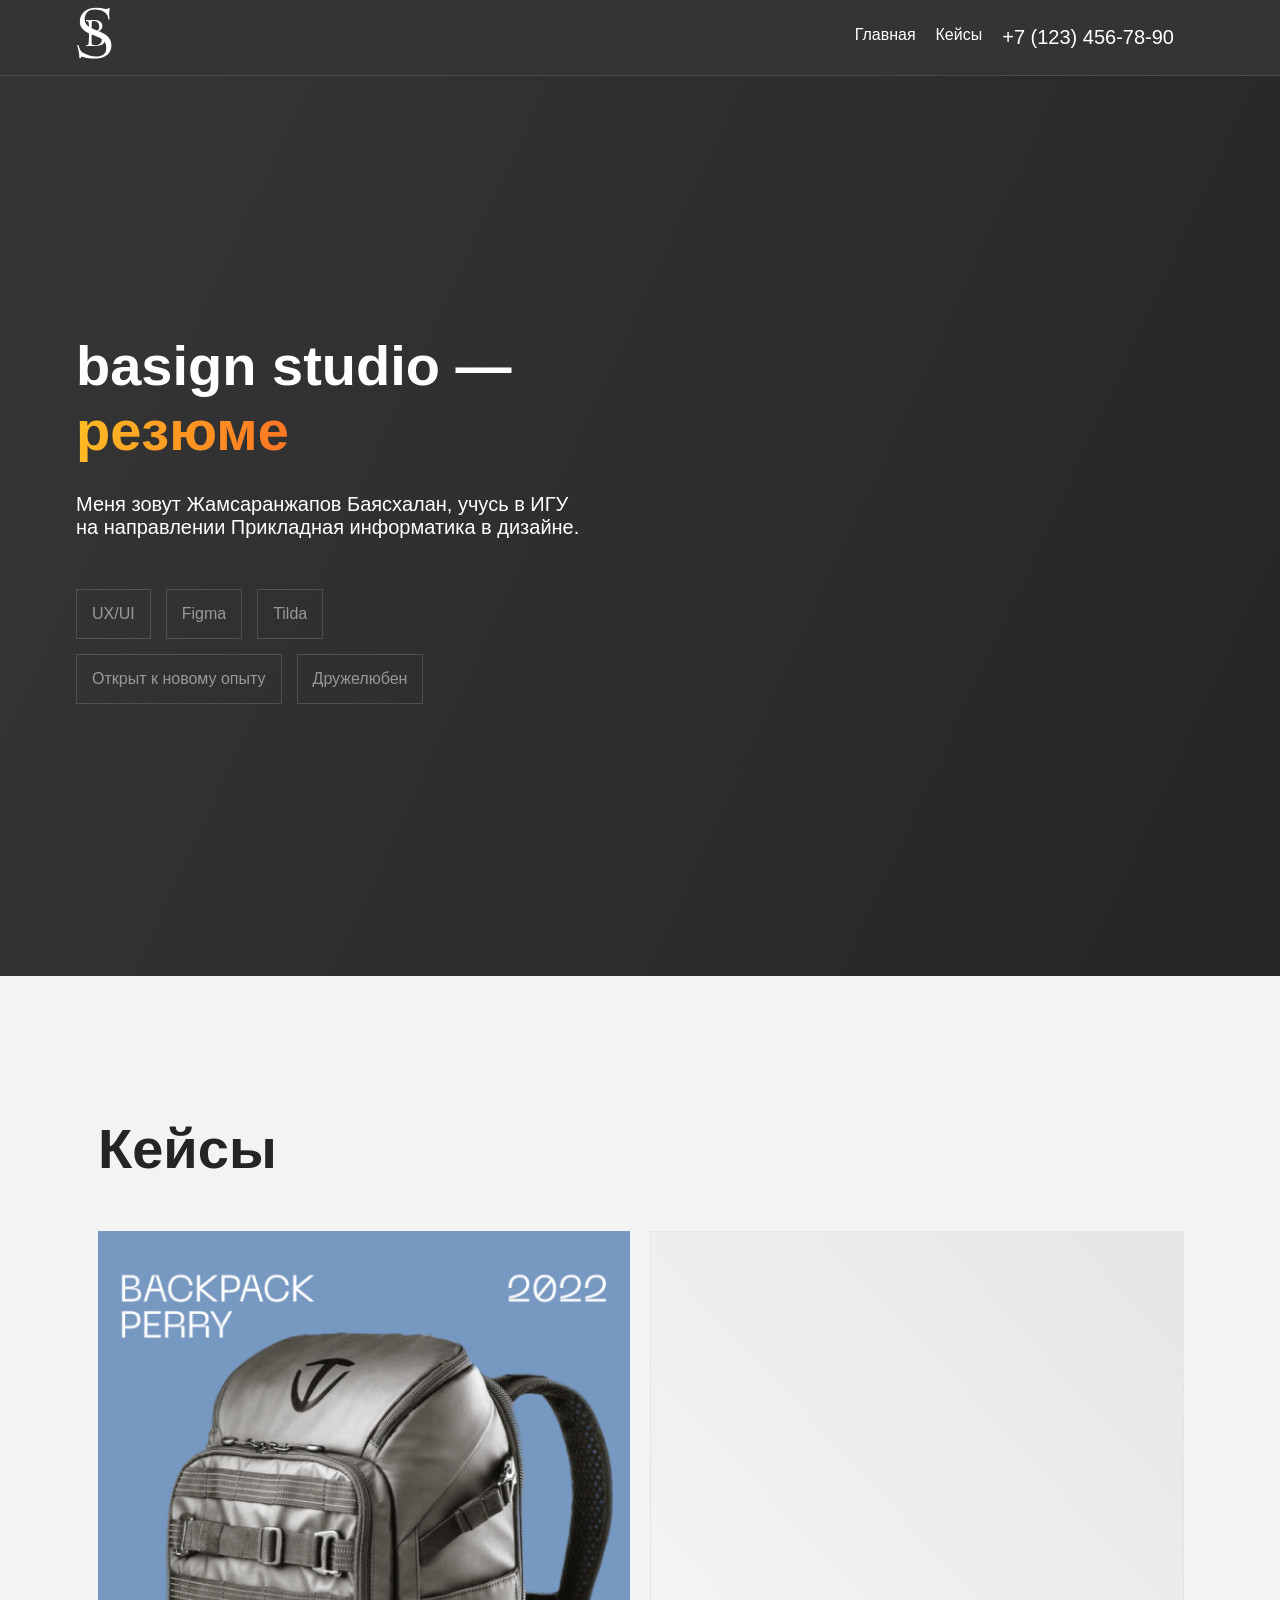
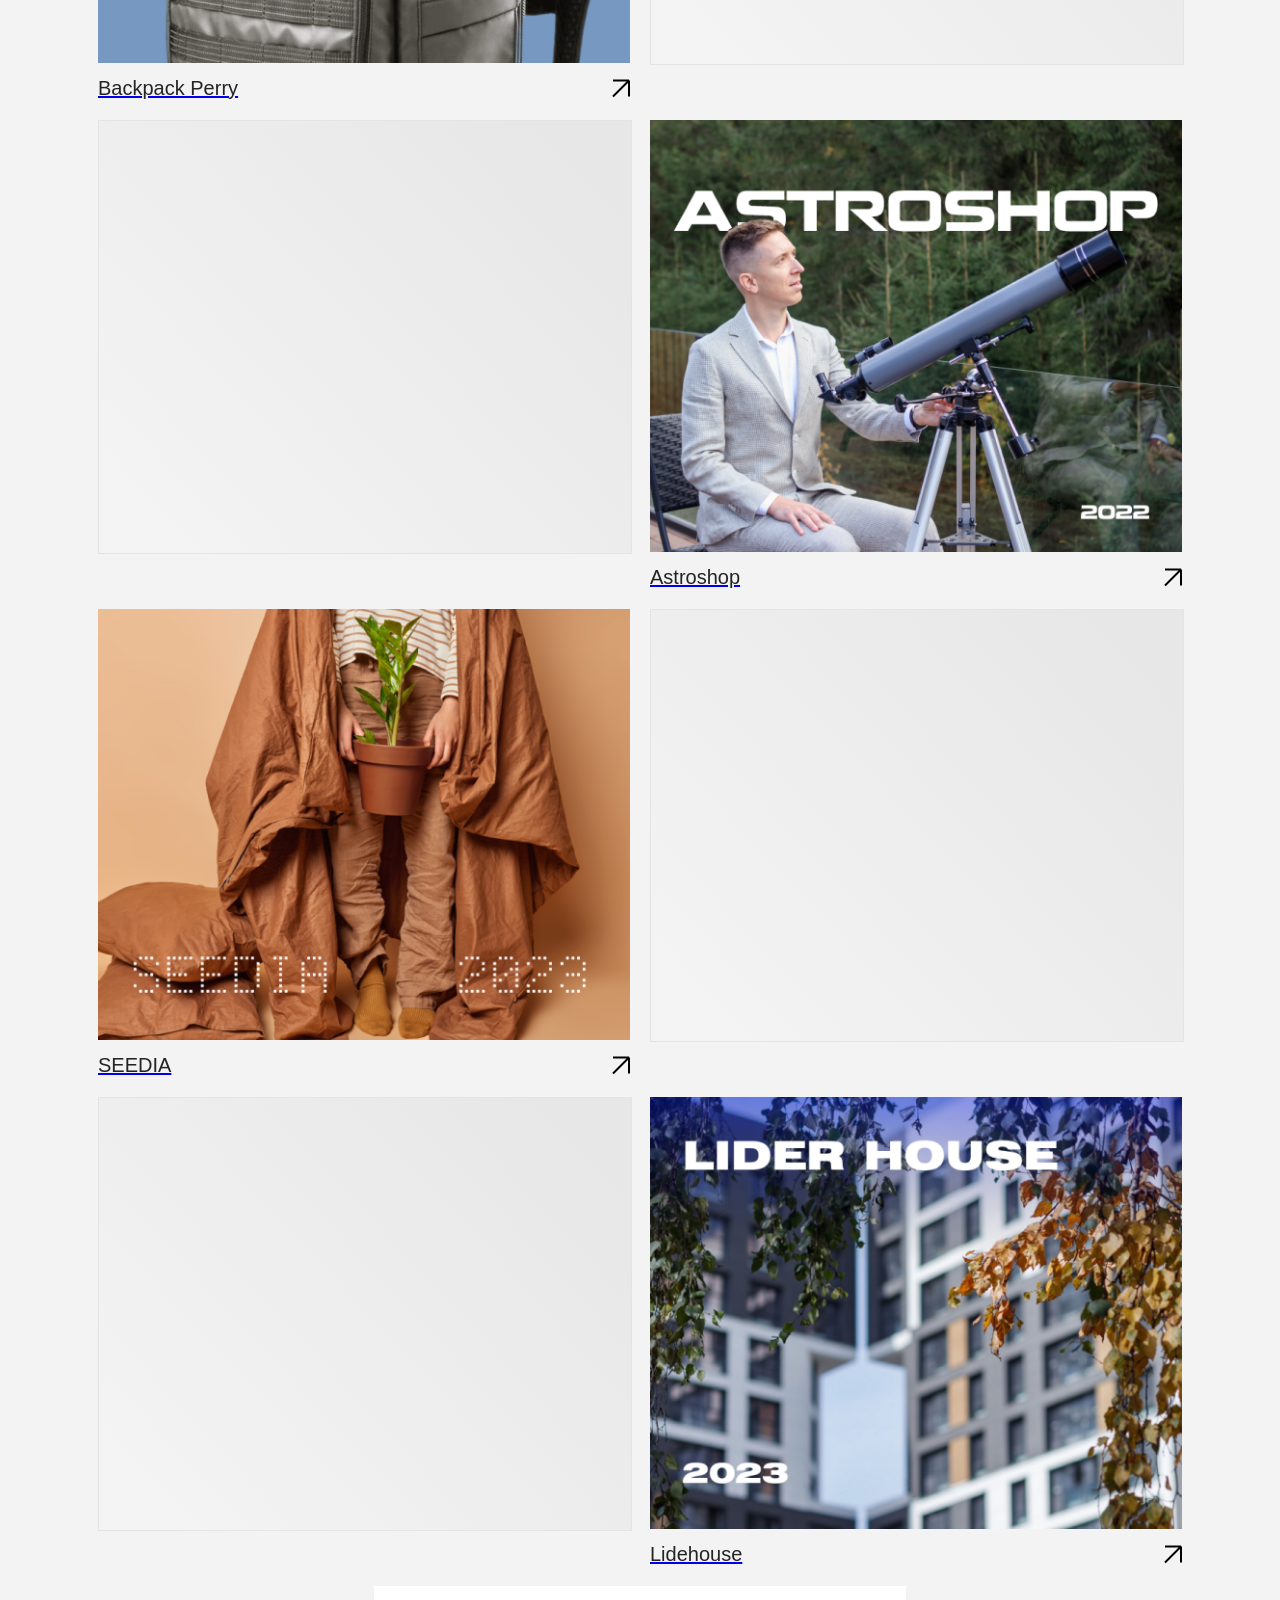
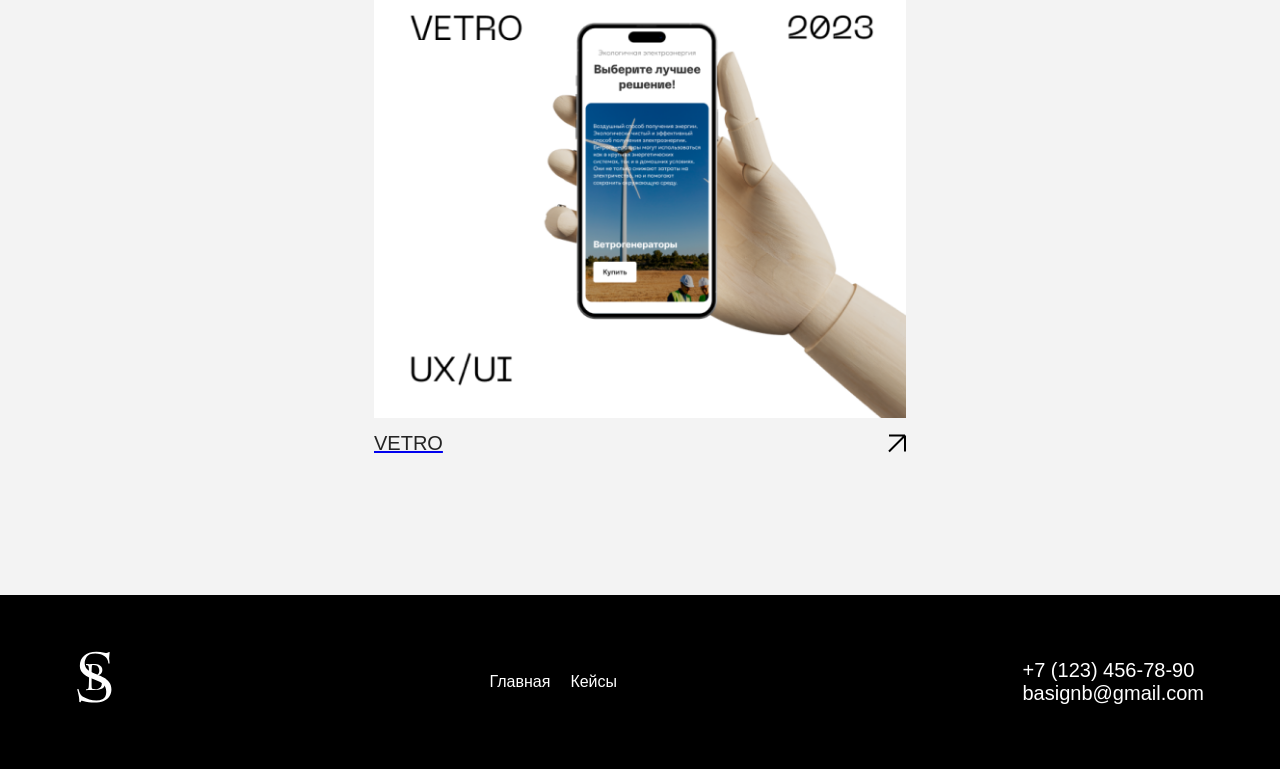
==== index.html @ 0f1b2ecd "Update index.html" ====
<!DOCTYPE html>
<html lang="ru">
<head>
    <meta charset="UTF-8">
    <meta name="viewport" content="width=device-width, initial-scale=1.0">
    <title>basign studio</title>
    <link rel="stylesheet" href="./style.css">
    <link rel="stylesheet" href="./media.css">
</head>
<body>

<div class="bg-container-header">
    <header class="container">
        <div class="logo">
            <img src="./img/logo.svg" alt="VETRO Logo">
        </div>
        <nav>
        <ul>
            <li><a href="./index.html">Главная</a></li>
            <li><a href="">Кейсы</a></li>
            <li><p>+7 (123) 456-78-90</p></li>
        </ul>
        </nav>
    </header>
</div>

<main>
<div class="bg-container">
    
    <div class="container">
        <section class="cover">
            <div class="info">
                <div class="cover-text">
                    <div class="title">
                        <h1>basign studio —</h1>
                        <h1 id="grad">резюме</h1>
                    </div>
                    <p>Меня зовут Жамсаранжапов Баясхалан, учусь в ИГУ на направлении Прикладная информатика в дизайне.</p>
                </div>
                <div class="block-first">
                    <div class="block-cell">UX/UI</div>
                    <div class="block-cell">Figma</div>
                    <div class="block-cell">Tilda</div>
                </div>
                <div class="block-second">
                    <div class="block-cell">Открыт к новому опыту</div>
                    <div class="block-cell">Дружелюбен</div>
                </div>
            </div>
        </section>
    </div>
</div>


<section class="grid-container">
    <h1 class="h-color">Кейсы</h1>

    <div class="card-1">
        <a href="https://dprofile.ru/case/50316/backpack-perry-e-commerce-website" target="_blank">
            <div class="card">
                <img src="./img/card1.png" alt="card1"></div>
                <div class="card-title">
                    <p class="card-font">Backpack Perry</p>
                    <img src="./img/link.svg" alt="get_link">
                </div>
            </div>
        </a>
    </div>

    <div class="card-2">
        <div class="card" alt="card3">
            <div class="null"></div>
        </div>
    </div>

    <div class="card-3">
        <div class="card" alt="card3">
            <div class="null"></div>
        </div>
    </div>

    <div class="card-4">
        <a href="https://dprofile.ru/case/50318/astroshop-e-commerce" target="_blank">
            <div class="card">
                <img src="./img/card2.png" alt="card4"></div>
                <div class="card-title">
                    <p class="card-font">Astroshop</p>
                    <img src="./img/link.svg" alt="get_link"></div>
                </div>
            </div>
        </a>
    </div>

    <div class="card-5">
        <a href="https://dprofile.ru/case/50321/seedia-corporate-website" target="_blank">
            <div class="card">
                <img src="./img/card3.png" alt="card5"></div>
                <div class="card-title">
                    <p class="card-font">SEEDIA</p>
                    <img src="./img/link.svg" alt="get_link"></div>
                </div>
            </div>
        </a>
    </div>
    <div class="card-6">
        <div class="card" alt="card6">
            <div class="null"></div>
        </div>
    </div>

    <div class="card-7">
        <div class="card" alt="card7">
            <div class="null" alt="card7"></div>
        </div>
    </div>

    <div class="card-8">
        <a href="https://dprofile.ru/case/50319/liderhouse-landing-page" target="_blank">
        <div class="card">
            <img src="./img/card4.png" alt="card8"></div>
            <div class="card-title">
                <p class="card-font">Lidehouse</p>
                <img src="./img/link.svg" alt="get_link"></div>
            </div>
        </div>
        </a>
    </div>

    <div class="card-9">
        <a href="https://dprofile.ru/case/50327/vetro-corporate-website" target="_blank">
        <div class="card">
            <img src="./img/card5.png" alt="card9"></div>
            <div class="card-title">
                <p class="card-font">VETRO</p>
                <img src="./img/link.svg" alt="get_link"></div>
            </div>
        </div>
        </a>
    </div>

    
</div>
</section>
</main>

<footer>
    <div class="footer-container">
        <div class="footer-logo">
            <img src="./img/logo.svg" alt="basign logo">
        </div>
        <nav class="footer-nav">
            <ul>
                <li><a href="index.html">Главная</a></li>
                <li><a href="portfolio.html">Кейсы</a></li>
            </ul>
        </nav>
        <div class="footer-contact">
            <p>+7 (123) 456-78-90</p>
            <p>basignb@gmail.com</p>
        </div>
    </div>
</footer>
</body>
</html>
---- style.css ----
body, html {
    font-family: Montserrat, sans-serif;
    margin: 0;
    padding: 0;
    width: 100%;
    height: 100%;
    background: #000000;
}

header {
    max-width: 1128px;
    height: 75px;
    color: white;
    display: flex;
    justify-content: space-between;
    align-items: center;
    background: #343434;
}
nav ul {
    list-style-type: none;
    margin: 0;
    padding: 0;
    display: flex;
    gap: 20px;
    justify-content: center;
    margin-right: 30px;
}

nav ul li {
    display: inline;
}

nav ul li a {
    color: rgb(255, 255, 255);
    text-decoration: none;
}

h1 {
    font-size: 56px;
    padding: 0;
    margin: 0;
    color: white;
}

p {
    font-size: 20px;
    padding: 0;
    margin: 0;
    color: white;
}

.bg-container {
    width: 100%;
    background: linear-gradient(115deg, #343434 9.5%, #262626 96.13%);
}
.bg-container-header {
    width: 100%;
    border-bottom: 1px solid rgba(255, 255, 255, 0.10);
    background: #343434;
}
.container {
    max-width: 1128px;
    display: flex;
    width: 100%;
    margin: 0 auto;
    padding: 0 20px;
}

.cover {
    height: 100vh;
    display: flex;
    align-items: center;
}

.cover-text {
    max-width: 510px;
}

#grad {
    background: linear-gradient(96deg, #FFBA24 1.24%, #FF2720 88.2%);
    background-clip: text;
    -webkit-background-clip: text;
    -webkit-text-fill-color: transparent;
}

.title {
    margin-bottom: 30px;
}

.block-first {
    margin-top: 50px;
    display: flex;
}

.block-cell {
    border: 1px solid rgba(255, 255, 255, 0.3);
    padding: 15px;
    margin-right: 15px;
    margin-bottom: 15px;
    opacity: 0.5;
    color: white;
}

.block-second {
    display: flex;
}

.grid-container {
    display: grid;
    grid-template-columns: repeat(12, 72px);
    grid-gap: 20px;
    justify-content: center;
    background-color: #F3F3F3;
    padding: 140px 0px;
    text-align: left;
}

.h-color {
    color: #242424;
    margin-bottom: 30px;
    grid-row-start: 1;
    grid-row-end: 2;
}

.card-1 {
    grid-column-start: 1;
    grid-column-end: 6;
    grid-row-start: 2;
    grid-row-end: 3;
}
.card-2 {
    grid-column-start: 7;
    grid-column-end: 12;
    grid-row-start: 2;
    grid-row-end: 3;
}
.card-3 {
    grid-column-start: 1;
    grid-column-end: 6;
    grid-row-start: 3;
    grid-row-end: 4;
}
.card-4 {
    grid-column-start: 7;
    grid-column-end: 12;
    grid-row-start: 3;
    grid-row-end: 4;
}
.card-5 {
    grid-column-start: 1;
    grid-column-end: 6;
    grid-row-start: 4;
    grid-row-end: 5;
}
.card-6 {
    grid-column-start: 7;
    grid-column-end: 12;
    grid-row-start: 4;
    grid-row-end: 5;
}
.card-7 {
    grid-column-start: 1;
    grid-column-end: 6;
    grid-row-start: 5;
    grid-row-end: 6;
}
.card-8 {
    grid-column-start: 7;
    grid-column-end: 12;
    grid-row-start: 5;
    grid-row-end: 6;
}
.card-9 {
    grid-column-start: 4;
    grid-column-end: 9;
    grid-row-start: 6;
    grid-row-end: 7;
}

.card {
    width: 532px;
    padding-bottom: 10px;
}

.card img{
    width: 532px;
}

.card-font {
    color: #242424;
}
.card-title {
    display: flex;
    justify-content: space-between;
    width: 532px;
}

.null {
    width: 532px;
    height: 431.77px;
    flex-shrink: 0;
    border: 1px solid #e4e4e4;
    background: linear-gradient(227deg, rgba(0, 0, 0, 0.05) 7.77%, rgba(255, 255, 255, 0.05) 92.23%);
}

.footer-container {
    display: flex;
    justify-content: space-between;
    align-items: center;
    flex-wrap: wrap;
    max-width: 1128px;
    margin: 0 auto;
    padding: 0 20px;
}
footer {
    background-color: #000000;
    color: rgb(255, 255, 255);
    padding: 40px 0;
    text-align: center;
}
.footer-nav ul {
    list-style: none;
    padding: 0;
    display: flex;
    gap: 20px;
}
.footer-contact {
    text-align: left;
}
footer a {
    color: white;
    text-decoration: none;
}

footer a:hover {
    color: #FFBA24;
    text-decoration: underline;
}
---- media.css ----
@media (max-width: 1200px) {
    
    header {
        flex-direction: column;
        height: auto;
        padding: 0px 100px;
        text-align: center;
        max-width: 320px;
        margin: 0px;
    }

    .container {
        max-width: 720px;
    }

    .grid-container {
        display: flex;
        flex-direction: column;
        background-color: #F3F3F3;
        padding: 80px 20px;
        text-align: left;
    }

    nav ul {
        flex-direction: column;
        gap: 10px;
        margin: 0 20px;
        margin-top: 10px;
    }

    #null {
        width: 0px;
        opacity: 0;
        position: absolute;
    }

    nav ul li {
        margin-bottom: 10px;
    }

    .cover {
        height: 100vh;
        padding: 40px 0;
    }

    .cover-text {
        max-width: 450px;
    }

    h1 {
        font-size: 36px;
    }

    p {
        font-size: 16px;
    }


    .card {
        width: 100%;
        padding-bottom: 10px;
    }

    .card img {
        width: 100%;
    }

    .card-title {
        width: 100%;
    }

    .footer-container {
        flex-direction: column;
        text-align: center;
    }

    .footer-nav ul {
        flex-direction: column;
        gap: 10px;
    }

    .footer-contact {
        text-align: center;
    }
}

@media (max-width: 760px) {

    .container {
        max-width: 480px;
    }
}

@media (max-width: 480px) {

    .bg-container-header{
        width: 100%;
    }

    .container {
        max-width: 320px;
    }
    .footer-container {
        max-width: 280px;
    }

    .grid-container {
        display: flex;
        flex-direction: column;
        background-color: #F3F3F3;
        padding: 80px 20px;
        text-align: left;
    }

    header {
        height: auto;
        padding: 0px 0px;
        text-align: center;
        width: 0px;
        margin: 0px;
    }
    
    .cover {
        height: 600px;
    }
    .cover-text {
        max-width: 280px;
    }
    .null {
        width: 0px;
        opacity: 0;
        position: absolute;
    }

    nav ul {
        flex-direction: column;
        gap: 10px;
        margin: 0 0px;
        margin-top: 10px;
    }  

    h1 {
        font-size: 28px;
    }

    p {
        font-size: 14px;
    }

    .block-cell {
        padding: 10px;
        margin-right: 5px;
        font-size: 12px;
    }

    footer {
        padding: 20px 0;
    }
}

@media (max-width: 360px) {

    .container {
        max-width: 280px;
    }
}
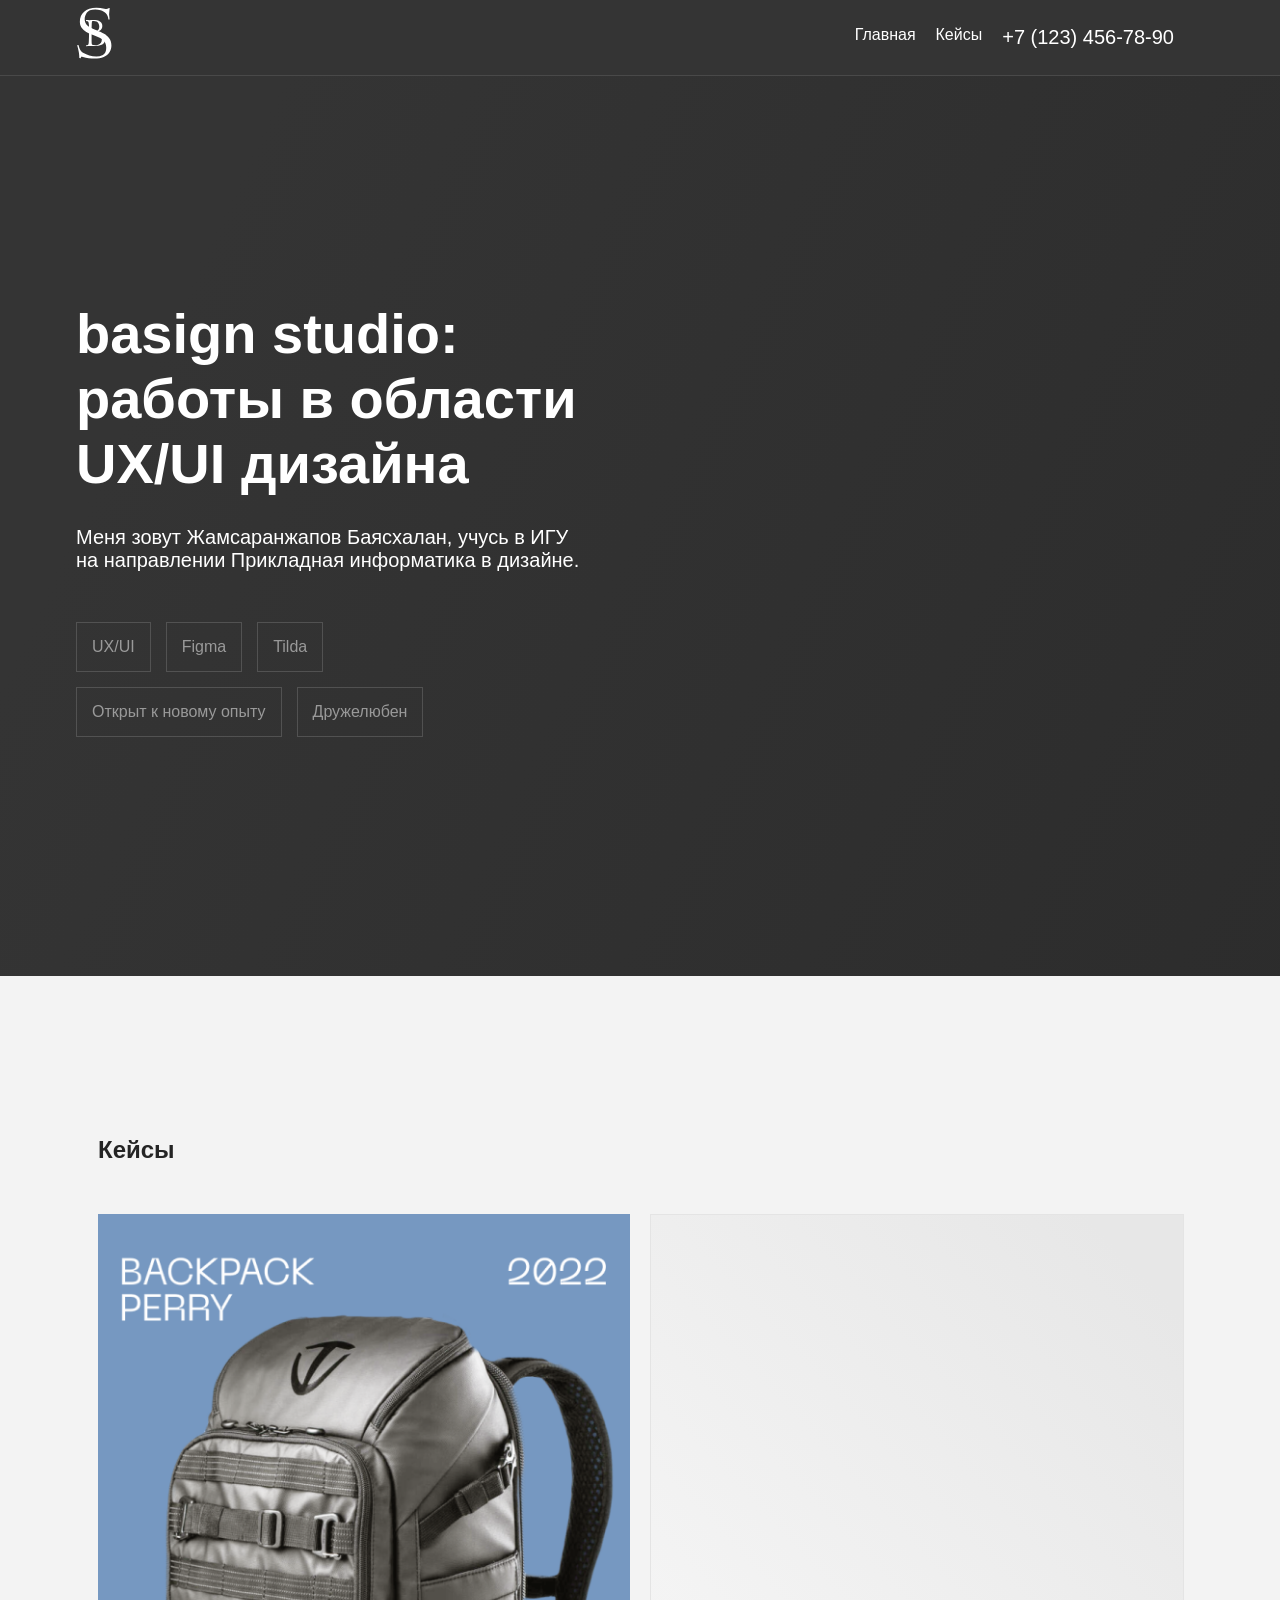
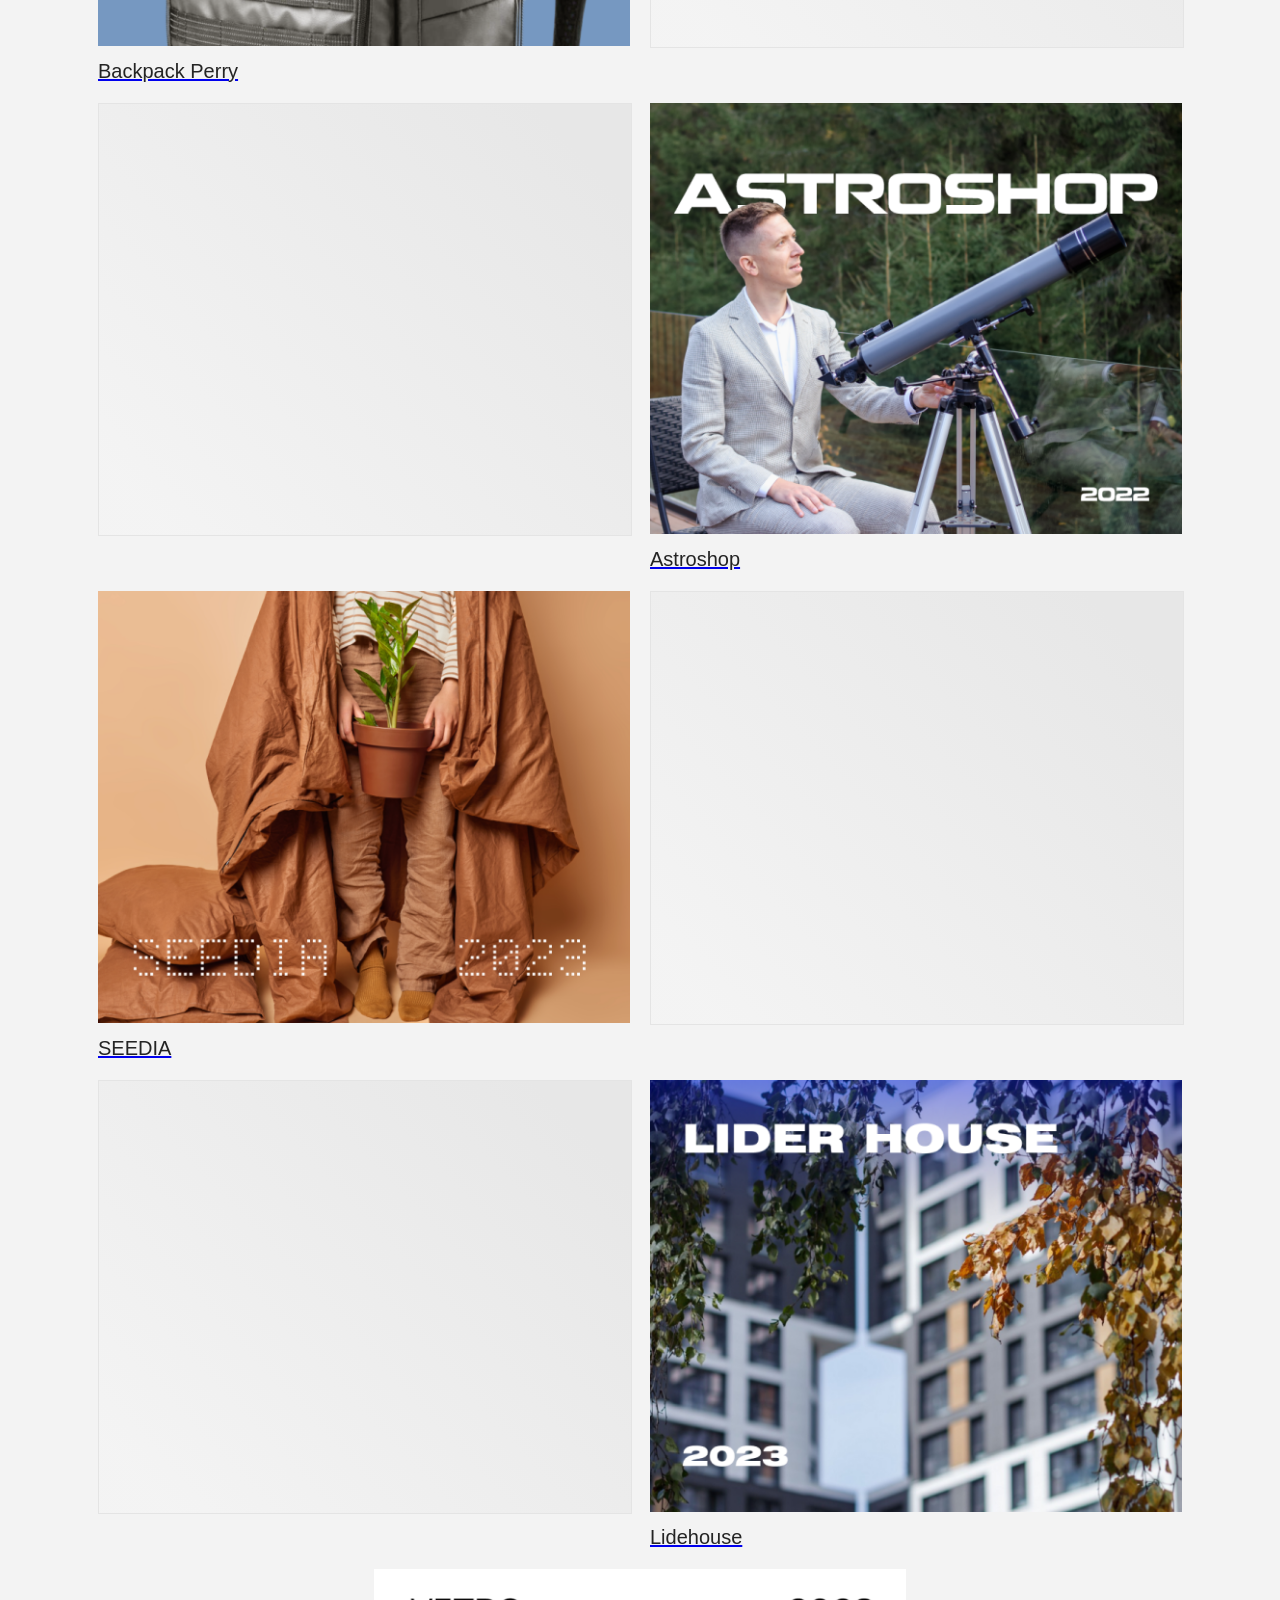
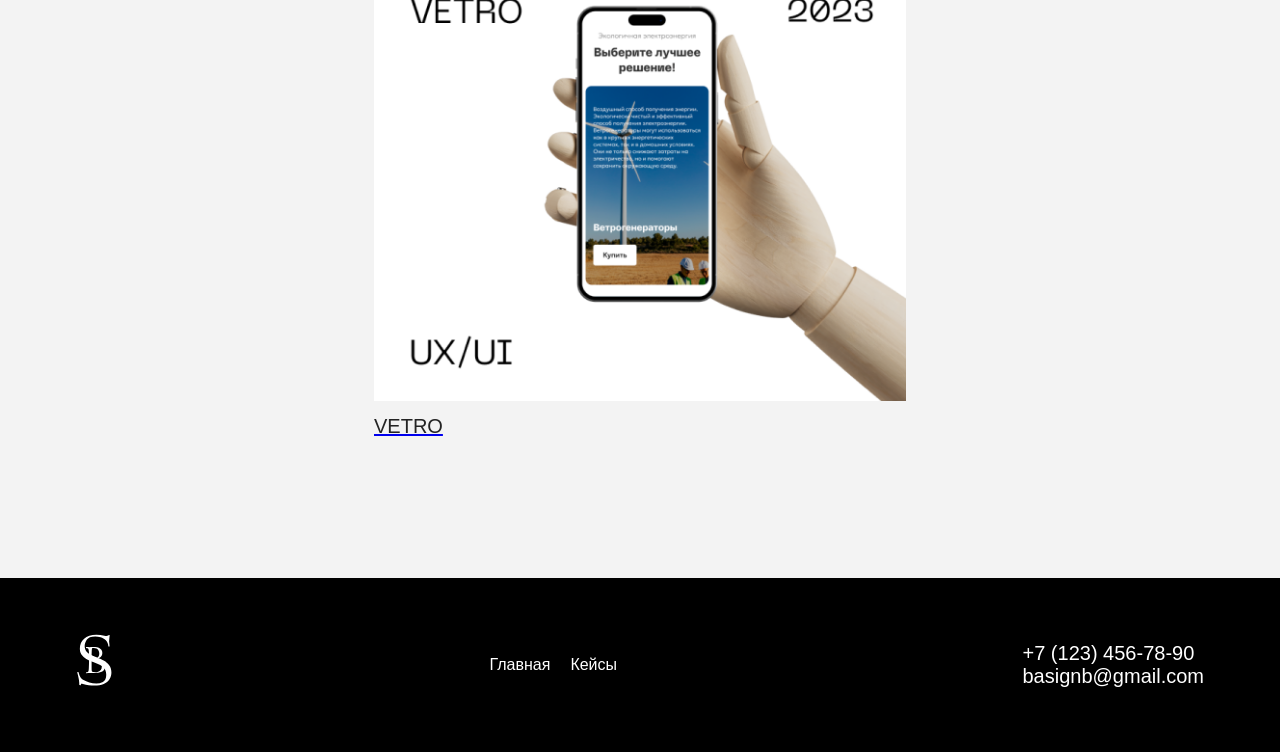
==== commit 375bf8ef: "Update index.html" ====
--- a/index.html
+++ b/index.html
@@ -18,7 +18,7 @@
         <ul>
             <li><a href="./index.html">Главная</a></li>
             <li><a href="">Кейсы</a></li>
-            <li><p>+7 (123) 456-78-90</p></li>
+            <li><p><a href="tel:+71234567890">+7 (123) 456-78-90</a></p></li>
         </ul>
         </nav>
     </header>
@@ -28,12 +28,11 @@
 <div class="bg-container">
     
     <div class="container">
-        <section class="cover">
+        <div class="cover">
             <div class="info">
                 <div class="cover-text">
                     <div class="title">
-                        <h1>basign studio —</h1>
-                        <h1 id="grad">резюме</h1>
+                        <h1>basign studio: работы в области UX/UI дизайна</h1>
                     </div>
                     <p>Меня зовут Жамсаранжапов Баясхалан, учусь в ИГУ на направлении Прикладная информатика в дизайне.</p>
                 </div>
@@ -53,28 +52,28 @@
 
 
 <section class="grid-container">
-    <h1 class="h-color">Кейсы</h1>
+    <article><h2 class="h-color">Кейсы</h1></article>
 
     <div class="card-1">
         <a href="https://dprofile.ru/case/50316/backpack-perry-e-commerce-website" target="_blank">
             <div class="card">
-                <img src="./img/card1.png" alt="card1"></div>
-                <div class="card-title">
-                    <p class="card-font">Backpack Perry</p>
-                    <img src="./img/link.svg" alt="get_link">
-                </div>
+                <img src="./img/card1.png" alt="пример дизайн-макета для интернет-магазина рюкзаков">
+            </div>
+            <div class="card-title">
+                <p class="card-font">Backpack Perry</p>
+                <div class="link-arrow"></div>
             </div>
         </a>
     </div>
 
     <div class="card-2">
-        <div class="card" alt="card3">
+        <div class="card">
             <div class="null"></div>
         </div>
     </div>
 
     <div class="card-3">
-        <div class="card" alt="card3">
+        <div class="card">
             <div class="null"></div>
         </div>
     </div>
@@ -82,11 +81,11 @@
     <div class="card-4">
         <a href="https://dprofile.ru/case/50318/astroshop-e-commerce" target="_blank">
             <div class="card">
-                <img src="./img/card2.png" alt="card4"></div>
-                <div class="card-title">
-                    <p class="card-font">Astroshop</p>
-                    <img src="./img/link.svg" alt="get_link"></div>
-                </div>
+                <img src="./img/card2.png" alt="пример дизайн-макета для интернет-магазина телескопов">
+            </div>
+            <div class="card-title">
+                <p class="card-font">Astroshop</p>
+                <div class="link-arrow"></div>
             </div>
         </a>
     </div>
@@ -94,55 +93,51 @@
     <div class="card-5">
         <a href="https://dprofile.ru/case/50321/seedia-corporate-website" target="_blank">
             <div class="card">
-                <img src="./img/card3.png" alt="card5"></div>
-                <div class="card-title">
-                    <p class="card-font">SEEDIA</p>
-                    <img src="./img/link.svg" alt="get_link"></div>
-                </div>
+                <img src="./img/card3.png" alt="пример дизайн-макета для интернет-магазина искусственных растений">
+            </div>
+            <div class="card-title">
+                <p class="card-font">SEEDIA</p>
+                <div class="link-arrow"></div>
             </div>
         </a>
     </div>
     <div class="card-6">
-        <div class="card" alt="card6">
+        <div class="card">
             <div class="null"></div>
         </div>
     </div>
 
     <div class="card-7">
-        <div class="card" alt="card7">
-            <div class="null" alt="card7"></div>
+        <div class="card">
+            <div class="null"></div>
         </div>
     </div>
 
     <div class="card-8">
         <a href="https://dprofile.ru/case/50319/liderhouse-landing-page" target="_blank">
-        <div class="card">
-            <img src="./img/card4.png" alt="card8"></div>
+            <div class="card">
+                <img src="./img/card4.png" alt="пример дизайн-макета для агенства по недвижимости">
+            </div>
             <div class="card-title">
                 <p class="card-font">Lidehouse</p>
-                <img src="./img/link.svg" alt="get_link"></div>
+                <div class="link-arrow"></div>
             </div>
-        </div>
         </a>
     </div>
 
     <div class="card-9">
         <a href="https://dprofile.ru/case/50327/vetro-corporate-website" target="_blank">
-        <div class="card">
-            <img src="./img/card5.png" alt="card9"></div>
+            <div class="card">
+                <img src="./img/card5.png" alt="пример дизайн-макета для корпоративного сайта продажи альтернативного источника энергии">
+            </div>
             <div class="card-title">
                 <p class="card-font">VETRO</p>
-                <img src="./img/link.svg" alt="get_link"></div>
+                <div class="link-arrow"></div>
             </div>
-        </div>
         </a>
     </div>
-
-    
-</div>
 </section>
 </main>
-
 <footer>
     <div class="footer-container">
         <div class="footer-logo">
@@ -154,11 +149,16 @@
                 <li><a href="portfolio.html">Кейсы</a></li>
             </ul>
         </nav>
-        <div class="footer-contact">
-            <p>+7 (123) 456-78-90</p>
-            <p>basignb@gmail.com</p>
+        <div class="footer-contact vcard">
+            <p>
+                <a class="tel" href="tel:+71234567890">+7 (123) 456-78-90</a>
+            </p>
+            <p>
+                <a class="email" href="mailto:basignb@gmail.com">basignb@gmail.com</a>
+            </p>
         </div>
     </div>
 </footer>
+
 </body>
 </html>
